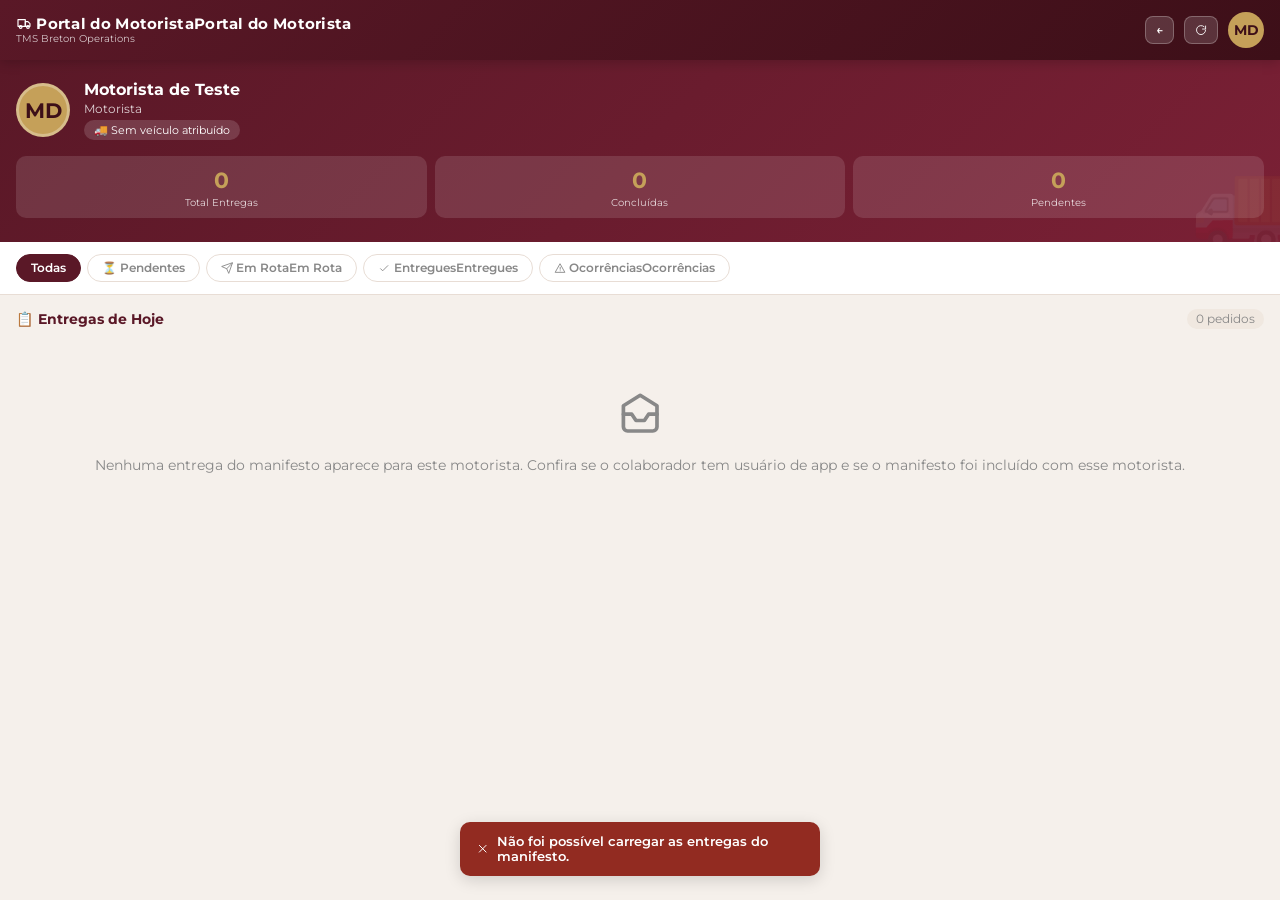
==== frontend/pages/painel-motorista.html @ d90f54a9 "commit: versao inicial do projeto tms_breton" ====
<!DOCTYPE html>
<html lang="pt-BR">
<head>
    <meta charset="UTF-8">
    <meta name="viewport" content="width=device-width, initial-scale=1.0, maximum-scale=1.0, user-scalable=no">
    <title>TMS Breton — Portal do Motorista</title>
    <meta name="description" content="Portal mobile do motorista Breton — entregas do dia, workflow de entrega e registro de ocorrências.">
    <meta name="theme-color" content="#5A1827">
    <meta name="mobile-web-app-capable" content="yes">
    <meta name="apple-mobile-web-app-capable" content="yes">
    <meta name="apple-mobile-web-app-status-bar-style" content="black-translucent">
    <link href="https://fonts.googleapis.com/css2?family=Montserrat:wght@300;400;600;700&display=swap" rel="stylesheet">
    <link rel="stylesheet" href="../css/icons.css">

    <style>
        /* ══════════════════════════════════════════
           RESET E BASE MOBILE-FIRST
        ══════════════════════════════════════════ */
        *, *::before, *::after { box-sizing: border-box; margin: 0; padding: 0; }

        :root {
            --vinho:   #5A1827;
            --vinho-dk:#3d0f18;
            --dourado: #C5A059;
            --dourado-lt: #e8d4a6;
            --bg:      #f5f0eb;
            --card-bg: #ffffff;
            --text:    #1a1a2e;
            --muted:   #888;
            --border:  #e8ddd5;
            --success: #27ae60;
            --warning: #f39c12;
            --danger:  #e74c3c;
            --info:    #2980b9;
            --radius:  12px;
            --shadow:  0 4px 16px rgba(90,24,39,.1);
        }

        html, body {
            height: 100%;
            font-family: 'Montserrat', -apple-system, BlinkMacSystemFont, sans-serif;
            background: var(--bg);
            color: var(--text);
            -webkit-font-smoothing: antialiased;
            overflow-x: hidden;
        }

        /* ══════════════════════════════════════════
           TOP BAR (Header Mobile)
        ══════════════════════════════════════════ */
        .top-bar {
            position: sticky;
            top: 0;
            z-index: 100;
            background: linear-gradient(135deg, var(--vinho), var(--vinho-dk));
            color: #fff;
            padding: 0 16px;
            display: flex;
            align-items: center;
            justify-content: space-between;
            height: 60px;
            box-shadow: 0 2px 12px rgba(0,0,0,.2);
        }
        .top-bar__brand {
            display: flex;
            flex-direction: column;
            line-height: 1.2;
        }
        .top-bar__title {
            font-size: .95rem;
            font-weight: 700;
            letter-spacing: .3px;
        }
        .top-bar__subtitle {
            font-size: .65rem;
            opacity: .75;
            font-weight: 400;
        }
        .top-bar__actions {
            display: flex;
            gap: 10px;
            align-items: center;
        }
        .top-bar__avatar {
            width: 36px; height: 36px;
            border-radius: 50%;
            background: var(--dourado);
            color: var(--vinho-dk);
            font-weight: 700;
            font-size: .85rem;
            display: flex;
            align-items: center;
            justify-content: center;
            cursor: pointer;
            flex-shrink: 0;
        }
        .top-bar__btn {
            background: rgba(255,255,255,.15);
            border: 1px solid rgba(255,255,255,.25);
            color: #fff;
            border-radius: 8px;
            padding: 6px 10px;
            font-size: .72rem;
            font-weight: 600;
            cursor: pointer;
            transition: background .15s;
            font-family: 'Montserrat', sans-serif;
        }
        .top-bar__btn:hover { background: rgba(255,255,255,.25); }

        /* ══════════════════════════════════════════
           MOTORISTA HERO CARD
        ══════════════════════════════════════════ */
        .driver-hero {
            background: linear-gradient(135deg, var(--vinho), #7a2035);
            color: #fff;
            padding: 20px 16px 24px;
            position: relative;
            overflow: hidden;
        }
        .driver-hero::after {
            content: '🚚';
            position: absolute;
            right: -10px; bottom: -10px;
            font-size: 5rem;
            opacity: .08;
        }
        .driver-hero__info { display: flex; align-items: center; gap: 14px; margin-bottom: 16px; }
        .driver-hero__photo {
            width: 54px; height: 54px;
            border-radius: 50%;
            background: var(--dourado);
            color: var(--vinho-dk);
            font-size: 1.3rem;
            font-weight: 700;
            display: flex; align-items: center; justify-content: center;
            flex-shrink: 0;
            border: 3px solid rgba(255,255,255,.3);
        }
        .driver-hero__name { font-size: 1rem; font-weight: 700; }
        .driver-hero__meta { font-size: .75rem; opacity: .8; margin-top: 2px; }
        .driver-hero__veiculo {
            font-size: .7rem;
            background: rgba(255,255,255,.15);
            border-radius: 20px;
            padding: 3px 10px;
            display: inline-block;
            margin-top: 4px;
        }
        .driver-stats {
            display: grid;
            grid-template-columns: repeat(3, 1fr);
            gap: 8px;
        }
        .driver-stat {
            background: rgba(255,255,255,.12);
            border-radius: 10px;
            padding: 10px 8px;
            text-align: center;
        }
        .driver-stat__val { font-size: 1.4rem; font-weight: 700; color: var(--dourado); }
        .driver-stat__lbl { font-size: .62rem; opacity: .8; margin-top: 2px; }

        /* ══════════════════════════════════════════
           FILTRO DE STATUS
        ══════════════════════════════════════════ */
        .filter-bar {
            display: flex;
            gap: 6px;
            padding: 12px 16px;
            overflow-x: auto;
            background: var(--card-bg);
            border-bottom: 1px solid var(--border);
            -webkit-overflow-scrolling: touch;
        }
        .filter-bar::-webkit-scrollbar { display: none; }
        .filter-pill {
            padding: 6px 14px;
            border-radius: 20px;
            border: 1.5px solid var(--border);
            background: transparent;
            font-family: 'Montserrat', sans-serif;
            font-size: .74rem;
            font-weight: 600;
            color: var(--muted);
            cursor: pointer;
            white-space: nowrap;
            transition: all .15s;
        }
        .filter-pill--active { background: var(--vinho); color: #fff; border-color: var(--vinho); }

        /* ══════════════════════════════════════════
           SEÇÃO DE CARDS
        ══════════════════════════════════════════ */
        .section-header {
            display: flex;
            justify-content: space-between;
            align-items: center;
            padding: 14px 16px 8px;
        }
        .section-header h2 {
            font-size: .88rem;
            font-weight: 700;
            color: var(--vinho);
        }
        .section-header span {
            font-size: .72rem;
            color: var(--muted);
            background: #f0e8e0;
            padding: 3px 9px;
            border-radius: 20px;
        }

        #entregasList { padding: 0 16px 24px; display: flex; flex-direction: column; gap: 12px; }

        /* ══════════════════════════════════════════
           CARD DE ENTREGA
        ══════════════════════════════════════════ */
        .entrega-card {
            background: var(--card-bg);
            border-radius: var(--radius);
            border: 1px solid var(--border);
            overflow: hidden;
            box-shadow: var(--shadow);
            transition: transform .15s;
        }
        .entrega-card:active { transform: scale(.99); }

        .entrega-card__header {
            display: flex;
            justify-content: space-between;
            align-items: center;
            padding: 12px 14px 8px;
            border-bottom: 1px solid #f5ede6;
        }
        .entrega-card__num {
            font-size: .75rem;
            font-weight: 700;
            color: var(--vinho);
        }

        /* Status badge */
        .status-badge {
            font-size: .65rem;
            font-weight: 700;
            padding: 3px 10px;
            border-radius: 20px;
            white-space: nowrap;
        }
        .status-badge--pendente   { background: #fef9e7; color: #856404; border: 1px solid #f1c40f; }
        .status-badge--em-rota    { background: #e8f4fd; color: #1a5276; border: 1px solid #2980b9; }
        .status-badge--entregue   { background: #eafaf1; color: #1e8449; border: 1px solid #27ae60; }
        .status-badge--ocorrencia { background: #fdf0ee; color: #721c24; border: 1px solid #e74c3c; }

        .entrega-card__body { padding: 12px 14px 8px; }

        .entrega-card__cliente {
            font-size: .92rem;
            font-weight: 700;
            color: var(--text);
            margin-bottom: 4px;
        }
        .entrega-card__endereco {
            font-size: .78rem;
            color: var(--muted);
            display: flex;
            align-items: flex-start;
            gap: 5px;
            margin-bottom: 8px;
            line-height: 1.45;
        }
        .entrega-card__tags {
            display: flex;
            gap: 6px;
            flex-wrap: wrap;
            margin-bottom: 10px;
        }
        .entrega-card__tag {
            font-size: .66rem;
            font-weight: 600;
            background: #f5ede6;
            color: #7a4020;
            border-radius: 4px;
            padding: 2px 7px;
        }
        .entrega-card__tag--periodo { background: rgba(90,24,39,.08); color: var(--vinho); }
        .entrega-card__tag--vol     { background: rgba(197,160,89,.15); color: #8a6010; }

        /* Barra de progresso de paradas (ex: 1ª de 5) */
        .parada-prog {
            font-size: .68rem;
            color: var(--muted);
            margin-bottom: 6px;
            display: flex;
            align-items: center;
            gap: 6px;
        }
        .parada-prog__bar {
            flex: 1;
            height: 4px;
            background: #f0e8e0;
            border-radius: 20px;
            overflow: hidden;
        }
        .parada-prog__fill {
            height: 100%;
            background: linear-gradient(90deg, var(--vinho), var(--dourado));
            border-radius: 20px;
            transition: width .4s;
        }

        /* Ações da entrega */
        .entrega-card__actions {
            display: grid;
            gap: 6px;
            padding: 8px 14px 12px;
            border-top: 1px solid #f5ede6;
        }
        .entrega-card__actions--2col { grid-template-columns: 1fr 1fr; }
        .entrega-card__actions--3col { grid-template-columns: 1fr 1fr 1fr; }

        .action-btn {
            border: none;
            border-radius: 8px;
            padding: 11px 8px;
            font-family: 'Montserrat', sans-serif;
            font-size: .74rem;
            font-weight: 700;
            cursor: pointer;
            transition: all .15s;
            display: flex;
            flex-direction: column;
            align-items: center;
            gap: 3px;
            line-height: 1.2;
            text-align: center;
        }
        .action-btn:active { transform: scale(.96); }
        .action-btn__icon { font-size: 1.1rem; }

        .action-btn--iniciar   { background: var(--info);    color: #fff; }
        .action-btn--entregar  { background: var(--success);  color: #fff; }
        .action-btn--ocorrencia{ background: #fff5f5;         color: var(--danger); border: 1.5px solid #f5c6cb; }
        .action-btn--nav       { background: #f5ede6;         color: var(--vinho); }
        .action-btn--concluido { background: #f0f0f0; color: #aaa; cursor: not-allowed; }
        .action-btn:disabled, .action-btn--concluido { opacity: .65; pointer-events: none; }

        /* ══════════════════════════════════════════
           CARD DE OCORRÊNCIA (mini-form inline)
        ══════════════════════════════════════════ */
        .ocorrencia-form {
            background: #fff5f5;
            border-top: 1px solid #f5c6cb;
            padding: 10px 14px;
            display: none;
        }
        .ocorrencia-form.is-open { display: block; }
        .ocorrencia-form select,
        .ocorrencia-form textarea {
            width: 100%;
            margin-top: 6px;
            padding: 8px 10px;
            border: 1px solid #f5c6cb;
            border-radius: 8px;
            font-family: 'Montserrat', sans-serif;
            font-size: .78rem;
            background: #fff;
            color: var(--text);
        }
        .ocorrencia-form textarea { resize: none; rows: 2; }
        .ocorrencia-form__label {
            font-size: .72rem;
            font-weight: 700;
            color: var(--danger);
            display: flex;
            align-items: center;
            gap: 5px;
        }
        .ocorrencia-btns { display: flex; gap: 6px; margin-top: 8px; }
        .ocorrencia-btns button {
            flex: 1;
            padding: 8px;
            border-radius: 8px;
            font-family: 'Montserrat', sans-serif;
            font-size: .74rem;
            font-weight: 700;
            cursor: pointer;
            border: none;
        }
        .ocorrencia-btns .btn-cancel-oc { background: #f0f0f0; color: #666; }
        .ocorrencia-btns .btn-send-oc   { background: var(--danger); color: #fff; }

        /* ══════════════════════════════════════════
           MODAL DE COMPROVANTE DE ENTREGA
        ══════════════════════════════════════════ */
        .comprovante-overlay {
            position: fixed;
            inset: 0;
            background: rgba(0,0,0,.6);
            z-index: 1000;
            display: flex;
            flex-direction: column;
            justify-content: flex-end;
        }
        .comprovante-sheet {
            background: #fff;
            border-radius: 20px 20px 0 0;
            padding: 20px 20px 32px;
            max-height: 90vh;
            overflow-y: auto;
        }
        .comprovante-sheet h3 {
            font-size: 1rem;
            font-weight: 700;
            color: var(--vinho);
            margin-bottom: 14px;
            text-align: center;
        }
        .comp-drag-handle {
            width: 40px; height: 4px;
            background: #ddd;
            border-radius: 20px;
            margin: 0 auto 16px;
        }

        /* Assinatura Digital */
        .sig-canvas-wrap {
            border: 2px dashed var(--border);
            border-radius: 10px;
            background: #faf6f1;
            overflow: hidden;
            margin-bottom: 10px;
            position: relative;
        }
        #sigCanvas {
            width: 100%;
            height: 160px;
            touch-action: none;
            cursor: crosshair;
        }
        .sig-placeholder {
            position: absolute;
            inset: 0;
            display: flex;
            align-items: center;
            justify-content: center;
            font-size: .8rem;
            color: #ccc;
            font-weight: 600;
            pointer-events: none;
        }
        .sig-actions {
            display: flex;
            gap: 6px;
            margin-bottom: 14px;
        }
        .sig-actions button {
            flex: 1;
            padding: 8px;
            border-radius: 8px;
            font-family: 'Montserrat', sans-serif;
            font-size: .74rem;
            font-weight: 700;
            cursor: pointer;
            border: 1.5px solid var(--border);
            background: #fff;
            color: var(--muted);
        }

        /* Upload Foto */
        .foto-upload-area {
            border: 2px dashed var(--border);
            border-radius: 10px;
            padding: 16px;
            text-align: center;
            background: #faf6f1;
            margin-bottom: 14px;
            cursor: pointer;
            transition: border-color .15s;
        }
        .foto-upload-area:hover { border-color: var(--dourado); }
        .foto-upload-area input { display: none; }
        .foto-upload-area__icon { font-size: 1.6rem; }
        .foto-upload-area p { font-size: .78rem; color: var(--muted); margin-top: 4px; }
        .foto-preview-grid {
            display: grid;
            grid-template-columns: repeat(auto-fill, minmax(84px, 1fr));
            gap: 8px;
            margin-bottom: 10px;
        }
        .foto-preview-grid__item {
            position: relative;
            border: 1px solid var(--border);
            border-radius: 8px;
            overflow: hidden;
            background: #fff;
            aspect-ratio: 1 / 1;
        }
        .foto-preview-grid__item img {
            width: 100%;
            height: 100%;
            object-fit: cover;
            display: block;
        }
        .foto-preview-grid__remove {
            position: absolute;
            top: 4px;
            right: 4px;
            width: 22px;
            height: 22px;
            border: none;
            border-radius: 999px;
            background: rgba(0,0,0,.65);
            color: #fff;
            font-size: .82rem;
            cursor: pointer;
            line-height: 1;
        }
        .foto-preview-empty {
            font-size: .74rem;
            color: var(--muted);
            margin: -6px 0 10px;
        }
        .ressalva-itens-wrap {
            border: 1px solid var(--border);
            border-radius: 10px;
            background: #fffaf7;
            padding: 10px;
            margin-bottom: 14px;
        }
        .ressalva-itens-title {
            font-size: .76rem;
            font-weight: 700;
            color: var(--vinho);
            margin-bottom: 8px;
        }
        .ressalva-itens-list {
            max-height: 140px;
            overflow: auto;
            display: grid;
            gap: 6px;
        }
        .ressalva-itens-item {
            display: flex;
            align-items: flex-start;
            gap: 8px;
            font-size: .78rem;
            color: var(--text);
        }
        .ressalva-fotos-wrap {
            margin-top: 10px;
            padding-top: 10px;
            border-top: 1px dashed #e5d8c9;
        }
        .comp-confirm-btn {
            width: 100%;
            padding: 14px;
            background: var(--success);
            color: #fff;
            border: none;
            border-radius: 12px;
            font-family: 'Montserrat', sans-serif;
            font-size: .9rem;
            font-weight: 700;
            cursor: pointer;
            transition: background .15s;
        }
        .comp-confirm-btn:disabled { background: #aaa; cursor: not-allowed; }
        .comp-cancel-btn {
            width: 100%;
            padding: 10px;
            background: none;
            border: none;
            font-family: 'Montserrat', sans-serif;
            font-size: .8rem;
            color: var(--muted);
            cursor: pointer;
            margin-top: 8px;
        }

        /* ══════════════════════════════════════════
           SKELETON
        ══════════════════════════════════════════ */
        .skeleton {
            background: linear-gradient(90deg, #f0e8e0 25%, #faf6f1 50%, #f0e8e0 75%);
            background-size: 200% 100%;
            animation: shimmer 1.2s infinite;
            border-radius: 12px;
        }
        @keyframes shimmer { 0% { background-position: 200% 0; } 100% { background-position: -200% 0; } }

        /* ══════════════════════════════════════════
           TOAST (mobile)
        ══════════════════════════════════════════ */
        #tms-toast-container {
            position: fixed;
            bottom: 24px;
            left: 50%;
            transform: translateX(-50%);
            z-index: 9999;
            display: flex;
            flex-direction: column;
            gap: 8px;
            align-items: center;
            width: 90%;
            max-width: 360px;
        }
        .tms-toast {
            padding: 12px 16px;
            border-radius: 10px;
            font-size: .8rem;
            font-weight: 600;
            font-family: 'Montserrat', sans-serif;
            display: flex;
            align-items: center;
            gap: 8px;
            box-shadow: 0 4px 16px rgba(0,0,0,.15);
            animation: slideUp .2s ease;
            width: 100%;
        }
        .tms-toast.success { background: #1e8449; color: #fff; }
        .tms-toast.error   { background: #922b21; color: #fff; }
        .tms-toast.info    { background: #1a5276; color: #fff; }
        .tms-toast.fade-out { opacity: 0; transition: opacity .3s; }
        @keyframes slideUp { from { transform: translateY(20px); opacity: 0; } to { transform: none; opacity: 1; } }

        /* ══════════════════════════════════════════
           ESTADOS VAZIOS
        ══════════════════════════════════════════ */
        .empty-state {
            text-align: center;
            padding: 48px 24px;
            color: var(--muted);
        }
        .empty-state__icon { font-size: 3rem; display: block; margin-bottom: 12px; }
        .empty-state p { font-size: .85rem; line-height: 1.6; }

        .checkin-overlay {
            position: fixed; inset: 0; background: rgba(26,10,16,.55);
            display: none; align-items: flex-end; justify-content: center;
            z-index: 220; padding: 16px;
        }
        .checkin-sheet {
            width: min(460px, 100%);
            background: #fff;
            border-radius: 18px 18px 12px 12px;
            padding: 22px 18px 18px;
            box-shadow: 0 -8px 32px rgba(0,0,0,.18);
        }
        .checkin-sheet h3 { font-size: 1.05rem; text-align: center; margin-bottom: 6px; }
        .checkin-sheet p { font-size: .8rem; color: #777; text-align: center; margin-bottom: 16px; }
        .checkin-btns { display: grid; grid-template-columns: 1fr 1fr; gap: 10px; margin-bottom: 12px; }
        .checkin-btns button {
            border: 1px solid var(--border); background: #faf7f4; border-radius: 12px;
            padding: 14px 8px; font-family: inherit; font-weight: 700; font-size: .82rem;
            cursor: pointer;
        }
        .checkin-btns button.is-active[data-gostou="1"] { border-color: #27ae60; background: #eafaf1; color: #1e8449; }
        .checkin-btns button.is-active[data-gostou="0"] { border-color: #e74c3c; background: #fdecea; color: #922b21; }
        .checkin-sheet textarea {
            width: 100%; min-height: 72px; border: 1px solid #ddd; border-radius: 10px;
            padding: 10px 12px; font-family: inherit; font-size: .8rem; resize: none; margin-bottom: 12px;
        }
        .checkin-enviar {
            width: 100%; border: 0; border-radius: 10px; padding: 13px;
            background: var(--vinho); color: #fff; font-weight: 700; font-family: inherit; cursor: pointer;
        }
        .checkin-pular {
            width: 100%; margin-top: 8px; border: 0; background: none; color: #888;
            font-family: inherit; font-size: .75rem; cursor: pointer;
        }

        /* ══════════════════════════════════════════
           BOTTOM NAV
        ══════════════════════════════════════════ */
        .bottom-nav {
            position: fixed;
            bottom: 0; left: 0; right: 0;
            background: var(--card-bg);
            border-top: 1px solid var(--border);
            display: flex;
            z-index: 100;
            box-shadow: 0 -4px 16px rgba(0,0,0,.06);
            padding-bottom: env(safe-area-inset-bottom);
        }
        .bottom-nav__item {
            flex: 1;
            display: flex;
            flex-direction: column;
            align-items: center;
            padding: 10px 4px 8px;
            gap: 3px;
            cursor: pointer;
            border: none;
            background: none;
            font-family: 'Montserrat', sans-serif;
            color: var(--muted);
            font-size: .6rem;
            font-weight: 600;
            text-decoration: none;
            transition: color .15s;
        }
        .bottom-nav__item--active { color: var(--vinho); }
        .bottom-nav__icon { font-size: 1.2rem; }

        /* Extra padding para não esconder conteúdo atrás do bottom nav */
        .page-content { padding-bottom: 80px; }

        /* ══════════════════════════════════════════
           RESPONSIVO DESKTOP (sidebar de gerentes)
        ══════════════════════════════════════════ */
        @media (min-width: 768px) {
            #entregasList { display: grid; grid-template-columns: 1fr 1fr; gap: 16px; }
            .bottom-nav { display: none; }
            .page-content { padding-bottom: 24px; }
        }
        @media (max-width: 420px) {
            .comprovante-sheet { padding: 14px 12px 20px; }
            .sig-actions { flex-direction: column; }
            .comp-confirm-btn { padding: 12px; font-size: .82rem; }
        }
    </style>
</head>
<body>

<!-- ═══ Top Bar ═══ -->
<header class="top-bar">
    <div class="top-bar__brand">
        <span class="top-bar__title">🚚 Portal do Motorista</span>
        <span class="top-bar__subtitle">TMS Breton Operations</span>
    </div>
    <div class="top-bar__actions">
        <a class="top-bar__btn" href="pedidos.html" title="Voltar ao operacional" style="text-decoration:none;display:flex;align-items:center;">←</a>
        <button class="top-bar__btn" id="btnRefresh">🔄</button>
        <div class="top-bar__avatar" id="topAvatar" title="Perfil">—</div>
    </div>
</header>

<!-- ═══ Driver Hero ═══ -->
<div class="driver-hero" id="driverHero">
    <div class="driver-hero__info">
        <div class="driver-hero__photo" id="driverPhoto">—</div>
        <div>
            <div class="driver-hero__name" id="driverName">Carregando...</div>
            <div class="driver-hero__meta" id="driverMeta">Motorista</div>
            <span class="driver-hero__veiculo" id="driverVeiculo">🚚 —</span>
        </div>
    </div>
    <div class="driver-stats">
        <div class="driver-stat">
            <div class="driver-stat__val" id="statTotal">—</div>
            <div class="driver-stat__lbl">Total Entregas</div>
        </div>
        <div class="driver-stat">
            <div class="driver-stat__val" id="statConcluidas">—</div>
            <div class="driver-stat__lbl">Concluídas</div>
        </div>
        <div class="driver-stat">
            <div class="driver-stat__val" id="statPendentes">—</div>
            <div class="driver-stat__lbl">Pendentes</div>
        </div>
    </div>
</div>

<div class="page-content">
    <!-- ═══ Filtro de Status ═══ -->
    <div class="filter-bar" id="filterBar">
        <button class="filter-pill filter-pill--active" data-filter="todos">Todas</button>
        <button class="filter-pill" data-filter="pendente">⏳ Pendentes</button>
        <button class="filter-pill" data-filter="em-rota">🚀 Em Rota</button>
        <button class="filter-pill" data-filter="entregue">✅ Entregues</button>
        <button class="filter-pill" data-filter="ocorrencia">⚠️ Ocorrências</button>
    </div>

    <!-- ═══ Lista de Entregas ═══ -->
    <div class="section-header">
        <h2 id="sectionTitle">📋 Entregas de Hoje</h2>
        <span id="sectionCount">—</span>
    </div>

    <div id="entregasList">
        <!-- Skeletons iniciais -->
        <div class="skeleton" style="height:170px"></div>
        <div class="skeleton" style="height:150px"></div>
        <div class="skeleton" style="height:180px"></div>
    </div>
</div>

<!-- ═══ Modal Comprovante de Entrega (Bottom Sheet) ═══ -->
<div class="comprovante-overlay" id="comprovanteOverlay" style="display:none;">
    <div class="comprovante-sheet" id="comprovanteSheet">
        <div class="comp-drag-handle"></div>
        <h3>✅ Registrar Entrega</h3>
        <p style="font-size:.78rem;color:#888;text-align:center;margin-bottom:14px" id="compPedidoInfo">Pedido —</p>

        <!-- Assinatura Digital -->
        <p id="lblAssinatura" style="font-size:.78rem;font-weight:700;color:#555;margin-bottom:6px">✍️ Assinatura do Recebedor</p>
        <div class="sig-canvas-wrap" id="sigWrap">
            <canvas id="sigCanvas"></canvas>
            <div class="sig-placeholder" id="sigPlaceholder">Assinar aqui com o dedo</div>
        </div>
        <div class="sig-actions">
            <button id="btnLimparSig">🗑️ Limpar</button>
            <button id="btnCapturarSig" style="background:#f5ede6;color:var(--vinho);border-color:var(--dourado);">📷 Usar Foto</button>
        </div>

        <!-- Foto do produto entregue -->
        <label class="foto-upload-area" id="fotoUploadArea">
            <input type="file" id="fotoInput" accept="image/*" multiple>
            <span class="foto-upload-area__icon">📷</span>
            <p>Adicionar fotos da entrega (câmera ou galeria)</p>
        </label>
        <div id="fotoPreviewGrid" class="foto-preview-grid" style="display:none;"></div>
        <p id="fotoPreviewEmpty" class="foto-preview-empty">Nenhuma foto selecionada.</p>

        <!-- Nome do recebedor -->
        <div style="margin-bottom:14px" id="nomeRecebedorWrap">
            <label style="font-size:.75rem;font-weight:700;color:#555;display:block;margin-bottom:4px">👤 Nome do Recebedor</label>
            <input type="text" id="nomeRecebedor" placeholder="Nome completo" style="width:100%;padding:10px 12px;border:1px solid #ddd;border-radius:8px;font-family:'Montserrat',sans-serif;font-size:.82rem;">
        </div>

        <div style="margin-bottom:14px" id="documentoRecebedorWrap">
            <label style="font-size:.75rem;font-weight:700;color:#555;display:block;margin-bottom:4px">🪪 Documento do Recebedor</label>
            <input type="text" id="documentoRecebedor" placeholder="CPF/RG (opcional)" style="width:100%;padding:10px 12px;border:1px solid #ddd;border-radius:8px;font-family:'Montserrat',sans-serif;font-size:.82rem;">
        </div>

        <div style="margin-bottom:14px" id="obsEntregaWrap">
            <label style="font-size:.75rem;font-weight:700;color:#555;display:block;margin-bottom:4px">📝 Observações</label>
            <textarea id="obsEntrega" rows="2" placeholder="Observações da entrega (opcional)" style="width:100%;padding:10px 12px;border:1px solid #ddd;border-radius:8px;font-family:'Montserrat',sans-serif;font-size:.82rem;resize:none;"></textarea>
        </div>

        <div style="margin-bottom:14px" id="statusFinalWrap">
            <label style="font-size:.75rem;font-weight:700;color:#555;display:block;margin-bottom:4px">🏁 Resultado da Entrega</label>
            <select id="statusFinalEntrega" style="width:100%;padding:10px 12px;border:1px solid #ddd;border-radius:8px;font-family:'Montserrat',sans-serif;font-size:.82rem;background:#fff;">
                <option value="ENTREGA_REALIZADA">Entrega Realizada</option>
                <option value="RESSALVA">Entrega com Ressalva</option>
            </select>
        </div>
        <div id="ressalvaItensWrap" class="ressalva-itens-wrap" style="display:none;">
            <div class="ressalva-itens-title">Selecione os produtos com observação</div>
            <div id="ressalvaItensList" class="ressalva-itens-list"></div>
            <div id="ressalvaFotosWrap" class="ressalva-fotos-wrap">
                <label class="foto-upload-area" id="fotoRessalvaUploadArea" style="margin-bottom:8px;">
                    <input type="file" id="fotoRessalvaInput" accept="image/*" multiple>
                    <span class="foto-upload-area__icon">📸</span>
                    <p>Adicionar fotos dos produtos com ressalva</p>
                </label>
                <div id="fotoRessalvaPreviewGrid" class="foto-preview-grid" style="display:none;"></div>
                <p id="fotoRessalvaPreviewEmpty" class="foto-preview-empty">Nenhuma foto de ressalva selecionada.</p>
            </div>
        </div>

        <button class="comp-confirm-btn" id="btnConfirmarEntrega">✅ Confirmar Entrega</button>
        <button class="comp-cancel-btn" id="btnCancelarComprovante">Cancelar</button>
    </div>
</div>

<div class="checkin-overlay" id="checkinOverlay">
    <div class="checkin-sheet">
        <h3>Check-in de satisfação</h3>
        <p id="checkinCliente">Cliente</p>
        <div class="checkin-btns">
            <button type="button" data-gostou="1">👍 Gostou</button>
            <button type="button" data-gostou="0">👎 Não gostou</button>
        </div>
        <textarea id="checkinComentario" placeholder="Comentário do cliente (opcional)"></textarea>
        <button type="button" class="checkin-enviar" id="checkinEnviar">Registrar satisfação</button>
        <button type="button" class="checkin-pular" id="checkinPular">Pular este check-in</button>
    </div>
</div>

<!-- ═══ Bottom Nav ═══ -->
<nav class="bottom-nav">
    <button class="bottom-nav__item bottom-nav__item--active">
        <span class="bottom-nav__icon">📋</span>Entregas
    </button>
    <button class="bottom-nav__item" id="navRefresh">
        <span class="bottom-nav__icon">🔄</span>Atualizar
    </button>
    <a href="dashboard.html" class="bottom-nav__item">
        <span class="bottom-nav__icon">📊</span>Painel
    </a>
    <button class="bottom-nav__item" id="btnNavLogout">
        <span class="bottom-nav__icon">🚪</span>Sair
    </button>
</nav>

<script type="module" src="../js/modules/painel-motorista.js?v=9"></script>
</body>
</html>
---- frontend/css/icons.css ----
/* Ícones de linha, monocromáticos — herdam a cor do texto */
.tms-icon {
    width: 1.05em;
    height: 1.05em;
    max-width: none;
    display: inline-block;
    vertical-align: -0.18em;
    flex-shrink: 0;
    fill: none;
    stroke: currentColor;
    stroke-width: 1.75;
    stroke-linecap: round;
    stroke-linejoin: round;
    color: inherit;
}

.sidebar__icon {
    display: inline-flex;
    align-items: center;
    justify-content: center;
    width: 1.15em;
    font-size: 1rem;
    line-height: 1;
    color: inherit;
}

.sidebar__icon .tms-icon {
    width: 1.05em;
    height: 1.05em;
}

.tab-btn .tms-icon,
.btn .tms-icon,
.btn-action .tms-icon,
.vei-btn .tms-icon,
.minuta-btn .tms-icon,
.action-btn .tms-icon {
    margin-right: 6px;
}

.btn-action.btn-delete .tms-icon,
.btn-action.btn-delete {
    color: inherit;
}

.vei-btn,
.vei-btn--qr,
.vei-btn--incluir,
.vei-btn--excel,
.vei-btn--status {
    border: 1px solid #c9bdb4 !important;
    color: #5A1827 !important;
    background: #fff !important;
}

.search-input,
input.search-mini {
    background-image: url("data:image/svg+xml,%3Csvg xmlns='http://www.w3.org/2000/svg' viewBox='0 0 24 24' fill='none' stroke='%237A6055' stroke-width='1.75' stroke-linecap='round' stroke-linejoin='round'%3E%3Ccircle cx='11' cy='11' r='7'/%3E%3Cpath d='M20 20l-3-3'/%3E%3C/svg%3E");
    background-repeat: no-repeat;
    background-position: 10px center;
    background-size: 16px 16px;
    padding-left: 34px;
}
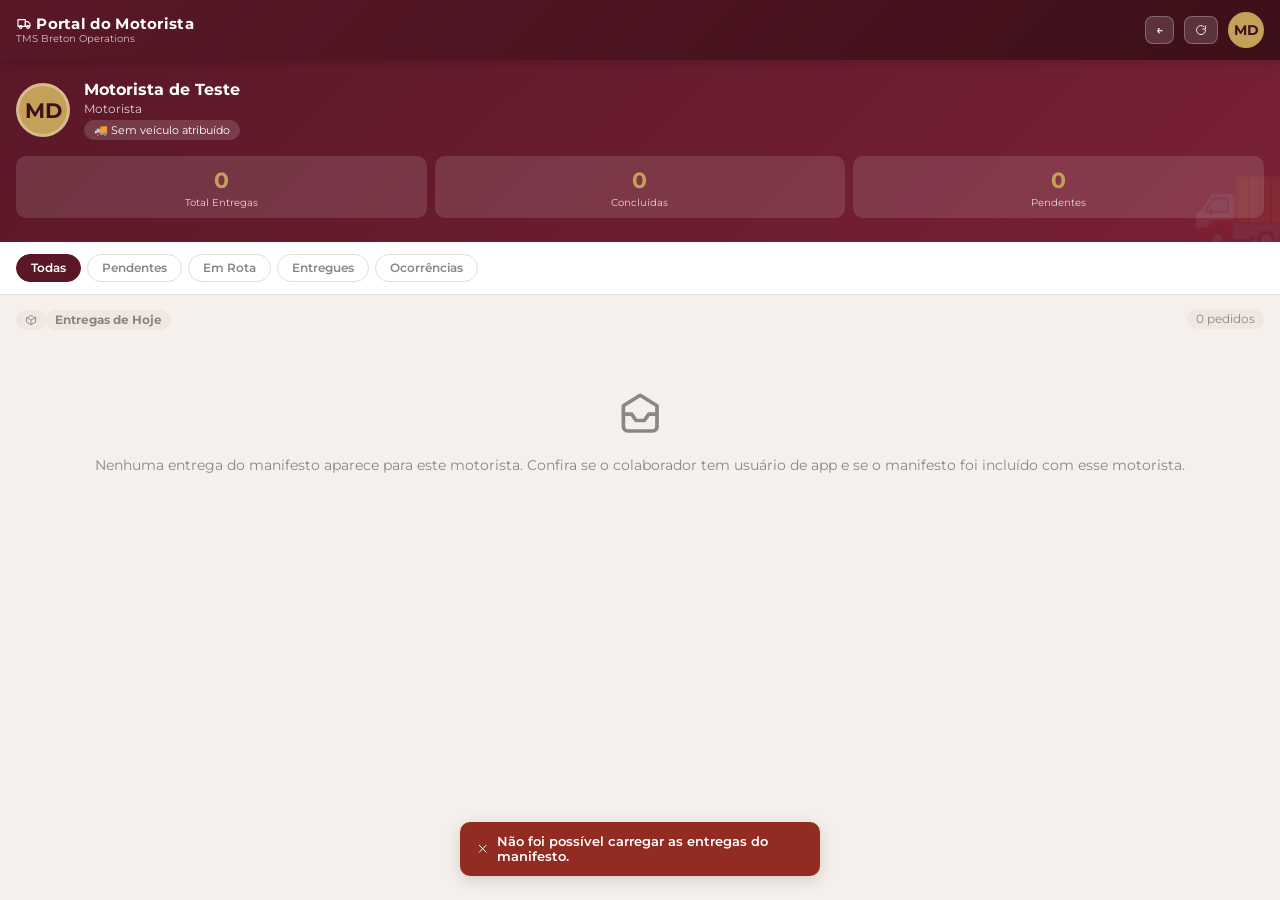
==== commit 971ef654: "Atualiza portal do motorista e módulo de satisfação Inclui melhorias no fluxo de entrega, persistênc" ====
--- a/frontend/pages/painel-motorista.html
+++ b/frontend/pages/painel-motorista.html
@@ -471,8 +471,11 @@
         .foto-upload-area {
             border: 2px dashed var(--border);
             border-radius: 10px;
-            padding: 16px;
-            text-align: center;
+            padding: 14px 16px;
+            display: flex;
+            align-items: center;
+            justify-content: center;
+            gap: 10px;
             background: #faf6f1;
             margin-bottom: 14px;
             cursor: pointer;
@@ -480,8 +483,18 @@
         }
         .foto-upload-area:hover { border-color: var(--dourado); }
         .foto-upload-area input { display: none; }
-        .foto-upload-area__icon { font-size: 1.6rem; }
-        .foto-upload-area p { font-size: .78rem; color: var(--muted); margin-top: 4px; }
+        .foto-upload-area__icon {
+            width: 1.65rem;
+            height: 1.65rem;
+            color: var(--vinho);
+            flex: 0 0 auto;
+        }
+        .foto-upload-area p {
+            font-size: .78rem;
+            color: var(--muted);
+            line-height: 1.35;
+            text-align: left;
+        }
         .foto-preview-grid {
             display: grid;
             grid-template-columns: repeat(auto-fill, minmax(84px, 1fr));
@@ -661,14 +674,50 @@
             width: 100%; min-height: 72px; border: 1px solid #ddd; border-radius: 10px;
             padding: 10px 12px; font-family: inherit; font-size: .8rem; resize: none; margin-bottom: 12px;
         }
+        .checkin-nota {
+            margin: 0 0 12px;
+            text-align: center;
+        }
+        .checkin-nota__label {
+            margin: 0 0 6px !important;
+            color: #555 !important;
+            font-size: .75rem !important;
+            font-weight: 700;
+        }
+        .checkin-nota__stars {
+            display: flex;
+            justify-content: center;
+            gap: 4px;
+        }
+        .checkin-nota__star {
+            border: 0;
+            background: transparent;
+            color: #c9c9c9;
+            cursor: pointer;
+            font-size: 1.65rem;
+            line-height: 1;
+            padding: 2px;
+            transition: color .15s, transform .15s;
+        }
+        .checkin-nota__star:hover,
+        .checkin-nota__star:focus-visible {
+            transform: scale(1.12);
+            outline: none;
+        }
+        .checkin-nota__star.is-preview,
+        .checkin-nota__star.is-active {
+            color: var(--dourado);
+        }
         .checkin-enviar {
             width: 100%; border: 0; border-radius: 10px; padding: 13px;
             background: var(--vinho); color: #fff; font-weight: 700; font-family: inherit; cursor: pointer;
         }
         .checkin-pular {
+            display: none;
             width: 100%; margin-top: 8px; border: 0; background: none; color: #888;
             font-family: inherit; font-size: .75rem; cursor: pointer;
         }
+        .checkin-pular.is-available { display: block; }
 
         /* ══════════════════════════════════════════
            BOTTOM NAV
@@ -718,6 +767,7 @@
             .comprovante-sheet { padding: 14px 12px 20px; }
             .sig-actions { flex-direction: column; }
             .comp-confirm-btn { padding: 12px; font-size: .82rem; }
+            .foto-upload-area { justify-content: flex-start; }
         }
     </style>
 </head>
@@ -726,12 +776,12 @@
 <!-- ═══ Top Bar ═══ -->
 <header class="top-bar">
     <div class="top-bar__brand">
-        <span class="top-bar__title">🚚 Portal do Motorista</span>
+        <span class="top-bar__title"><span data-icon="truck" aria-hidden="true"></span> Portal do Motorista</span>
         <span class="top-bar__subtitle">TMS Breton Operations</span>
     </div>
     <div class="top-bar__actions">
         <a class="top-bar__btn" href="pedidos.html" title="Voltar ao operacional" style="text-decoration:none;display:flex;align-items:center;">←</a>
-        <button class="top-bar__btn" id="btnRefresh">🔄</button>
+        <button class="top-bar__btn" id="btnRefresh" aria-label="Atualizar"><span data-icon="refresh" aria-hidden="true"></span></button>
         <div class="top-bar__avatar" id="topAvatar" title="Perfil">—</div>
     </div>
 </header>
@@ -766,15 +816,15 @@
     <!-- ═══ Filtro de Status ═══ -->
     <div class="filter-bar" id="filterBar">
         <button class="filter-pill filter-pill--active" data-filter="todos">Todas</button>
-        <button class="filter-pill" data-filter="pendente">⏳ Pendentes</button>
-        <button class="filter-pill" data-filter="em-rota">🚀 Em Rota</button>
-        <button class="filter-pill" data-filter="entregue">✅ Entregues</button>
-        <button class="filter-pill" data-filter="ocorrencia">⚠️ Ocorrências</button>
+        <button class="filter-pill" data-filter="pendente">Pendentes</button>
+        <button class="filter-pill" data-filter="em-rota">Em Rota</button>
+        <button class="filter-pill" data-filter="entregue">Entregues</button>
+        <button class="filter-pill" data-filter="ocorrencia">Ocorrências</button>
     </div>
 
     <!-- ═══ Lista de Entregas ═══ -->
     <div class="section-header">
-        <h2 id="sectionTitle">📋 Entregas de Hoje</h2>
+        <h2 id="sectionTitle"><span data-icon="package" aria-hidden="true"></span><span id="sectionTitleText">Entregas de Hoje</span></h2>
         <span id="sectionCount">—</span>
     </div>
 
@@ -790,25 +840,14 @@
 <div class="comprovante-overlay" id="comprovanteOverlay" style="display:none;">
     <div class="comprovante-sheet" id="comprovanteSheet">
         <div class="comp-drag-handle"></div>
-        <h3>✅ Registrar Entrega</h3>
+        <h3><span id="comprovanteTituloIcon" data-icon="check" aria-hidden="true"></span> <span id="comprovanteTituloText">Registrar Entrega</span></h3>
         <p style="font-size:.78rem;color:#888;text-align:center;margin-bottom:14px" id="compPedidoInfo">Pedido —</p>
-
-        <!-- Assinatura Digital -->
-        <p id="lblAssinatura" style="font-size:.78rem;font-weight:700;color:#555;margin-bottom:6px">✍️ Assinatura do Recebedor</p>
-        <div class="sig-canvas-wrap" id="sigWrap">
-            <canvas id="sigCanvas"></canvas>
-            <div class="sig-placeholder" id="sigPlaceholder">Assinar aqui com o dedo</div>
-        </div>
-        <div class="sig-actions">
-            <button id="btnLimparSig">🗑️ Limpar</button>
-            <button id="btnCapturarSig" style="background:#f5ede6;color:var(--vinho);border-color:var(--dourado);">📷 Usar Foto</button>
-        </div>
 
         <!-- Foto do produto entregue -->
         <label class="foto-upload-area" id="fotoUploadArea">
             <input type="file" id="fotoInput" accept="image/*" multiple>
-            <span class="foto-upload-area__icon">📷</span>
-            <p>Adicionar fotos da entrega (câmera ou galeria)</p>
+            <span class="foto-upload-area__icon" data-icon="camera" aria-hidden="true"></span>
+            <p id="fotoUploadLabel">Adicionar fotos da entrega (câmera ou galeria)</p>
         </label>
         <div id="fotoPreviewGrid" class="foto-preview-grid" style="display:none;"></div>
         <p id="fotoPreviewEmpty" class="foto-preview-empty">Nenhuma foto selecionada.</p>
@@ -842,7 +881,7 @@
             <div id="ressalvaFotosWrap" class="ressalva-fotos-wrap">
                 <label class="foto-upload-area" id="fotoRessalvaUploadArea" style="margin-bottom:8px;">
                     <input type="file" id="fotoRessalvaInput" accept="image/*" multiple>
-                    <span class="foto-upload-area__icon">📸</span>
+                    <span class="foto-upload-area__icon" data-icon="camera" aria-hidden="true"></span>
                     <p>Adicionar fotos dos produtos com ressalva</p>
                 </label>
                 <div id="fotoRessalvaPreviewGrid" class="foto-preview-grid" style="display:none;"></div>
@@ -864,8 +903,29 @@
             <button type="button" data-gostou="0">👎 Não gostou</button>
         </div>
         <textarea id="checkinComentario" placeholder="Comentário do cliente (opcional)"></textarea>
+        <div class="checkin-nota" id="checkinNota">
+            <p class="checkin-nota__label">Avaliação da entrega</p>
+            <div class="checkin-nota__stars" role="radiogroup" aria-label="Avaliação de 1 a 5 estrelas">
+                <button type="button" class="checkin-nota__star" data-nota="1" role="radio" aria-label="1 estrela" aria-checked="false">★</button>
+                <button type="button" class="checkin-nota__star" data-nota="2" role="radio" aria-label="2 estrelas" aria-checked="false">★</button>
+                <button type="button" class="checkin-nota__star" data-nota="3" role="radio" aria-label="3 estrelas" aria-checked="false">★</button>
+                <button type="button" class="checkin-nota__star" data-nota="4" role="radio" aria-label="4 estrelas" aria-checked="false">★</button>
+                <button type="button" class="checkin-nota__star" data-nota="5" role="radio" aria-label="5 estrelas" aria-checked="false">★</button>
+            </div>
+        </div>
+        <div class="checkin-signature">
+            <p class="checkin-signature__label"><span data-icon="pencil" aria-hidden="true"></span> Assinatura do Recebedor</p>
+            <div class="sig-canvas-wrap" id="sigWrap">
+                <canvas id="sigCanvas"></canvas>
+                <div class="sig-placeholder" id="sigPlaceholder">Assinar aqui com o dedo</div>
+            </div>
+            <div class="sig-actions">
+                <button id="btnLimparSig"><span data-icon="trash" aria-hidden="true"></span> Limpar</button>
+                <button id="btnCapturarSig" style="background:#f5ede6;color:var(--vinho);border-color:var(--dourado);"><span data-icon="camera" aria-hidden="true"></span> Usar Foto</button>
+            </div>
+        </div>
         <button type="button" class="checkin-enviar" id="checkinEnviar">Registrar satisfação</button>
-        <button type="button" class="checkin-pular" id="checkinPular">Pular este check-in</button>
+        <button type="button" class="checkin-pular" id="checkinPular" disabled>Pular este check-in</button>
     </div>
 </div>
 
@@ -885,6 +945,6 @@
     </button>
 </nav>
 
-<script type="module" src="../js/modules/painel-motorista.js?v=9"></script>
+<script type="module" src="../js/modules/painel-motorista.js?v=11"></script>
 </body>
 </html>
